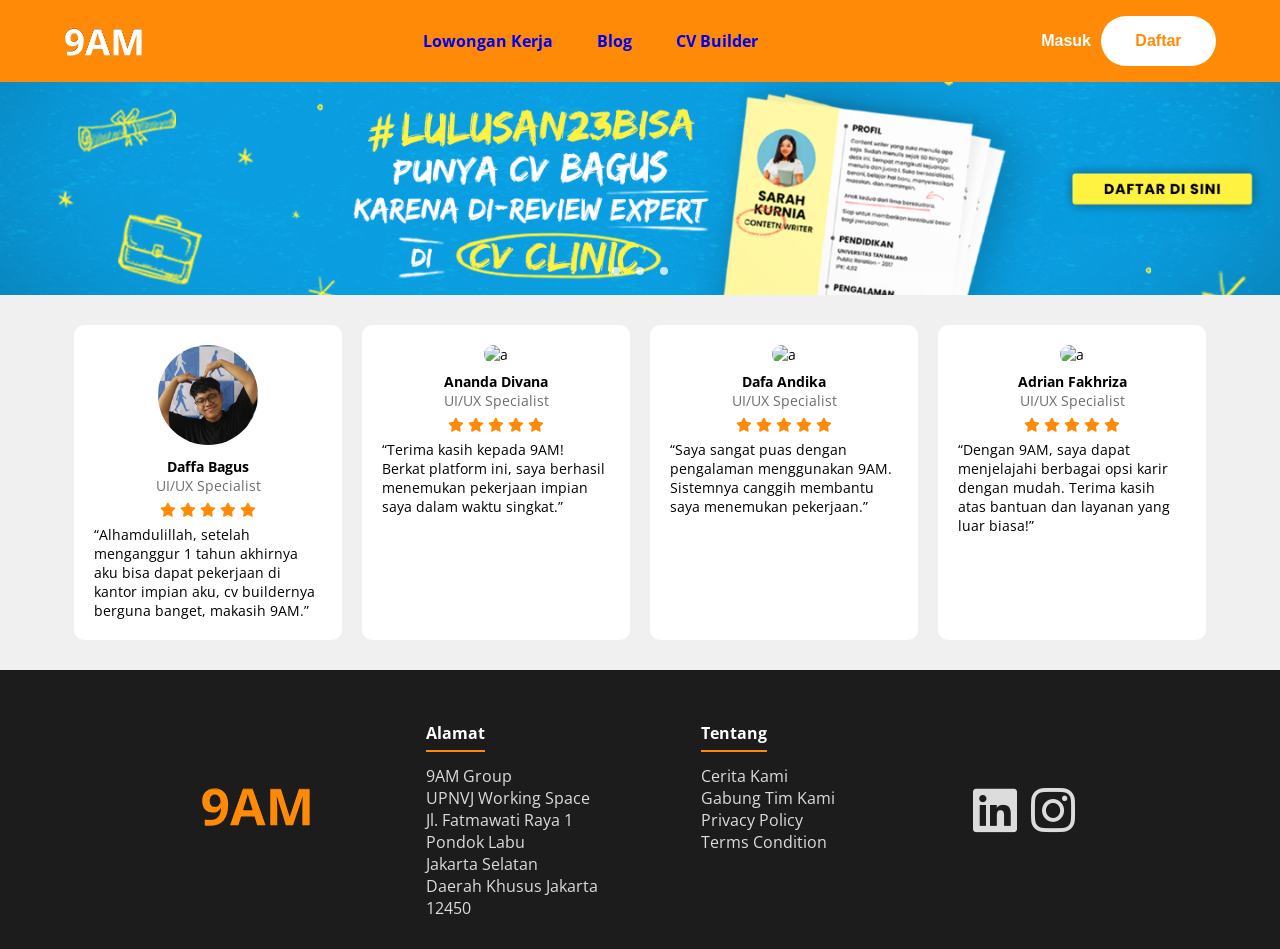
==== index.html @ f65cd6cc "Add files via upload" ====
<!DOCTYPE html>
<html lang="en">
<head>
    <meta charset="UTF-8">
    <meta name="viewport" content="width=device-width, initial-scale=1.0">
    <title>9AM – Web Cari Kerja Indonesia</title>
    <link rel="icon" href="9AM.svg" type="image/x-icon">
    <link rel="stylesheet" href="style.css" />
    <link rel="preconnect" href="https://fonts.googleapis.com">
    <link rel="preconnect" href="https://fonts.gstatic.com" crossorigin>
    <link href="https://fonts.googleapis.com/css2?family=Open+Sans:ital,wght@0,300..800;1,300..800&display=swap" rel="stylesheet">
    <link rel="stylesheet" href="https://cdnjs.cloudflare.com/ajax/libs/font-awesome/6.5.2/css/all.min.css" integrity="sha512-SnH5WK+bZxgPHs44uWIX+LLJAJ9/2PkPKZ5QiAj6Ta86w+fsb2TkcmfRyVX3pBnMFcV7oQPJkl9QevSCWr3W6A==" crossorigin="anonymous" referrerpolicy="no-referrer" />

</head>
<body>
    <!-- NAVBAR -->    
    <nav class="navbar">
        <div class="navdiv">
            <div class="navlogo"><a href="#"><img draggable="false" src="9AM-white.svg" alt="Logo 9AM"></a></div>
            <ul class="navdir">
                <li class="navli"><a href="#">Lowongan Kerja</a></li>
                <li class="navli"><a href="#">Blog</a></li>
                <li class="navli"><a href="#">CV Builder</a></li>
            </ul>
            <ul class="navbutton">
                <button class="button-login"><a href="#">Masuk</a></button>
                <button class="button-daftar"><a href="#">Daftar</a></button>
            </ul>
        </div>
    </nav>

    <!-- CAROUSEL -->
    <section class="containerslider">
        <div class="slider-wrapper">
            <div class="slider">
                <img draggable="false" id="slide-1" src="id-masthead-1-desktop.png" alt="x"/>
                <img draggable="false" id="slide-2" src="id-masthead-2-desktop.png" alt="x"/>
                <img draggable="false" id="slide-3" src="id-masthead-3-desktop.png" alt="x"/>
            </div>
            <div class="slider-nav">
                <a href="#slide-1"></a>
                <a href="#slide-2"></a>
                <a href="#slide-3"></a>
            </div>
        </div>
    </section>
    
    <!-- CONTENT -->

    <!-- TESTIMONI -->
    <main>
        
        <div class="containertesti">
            <div class="testicard">
                <img draggable="false" src="testi1.JPG" alt="a">
                <h4>Daffa Bagus</h4>
                <p class="role">UI/UX Specialist</p>
                <i class="fa-solid fa-star"></i>
                <i class="fa-solid fa-star"></i>
                <i class="fa-solid fa-star"></i>
                <i class="fa-solid fa-star"></i>
                <i class="fa-solid fa-star"></i>
                <p>
                    “Alhamdulillah, setelah menganggur 1 tahun akhirnya aku bisa dapat pekerjaan di kantor impian aku, cv buildernya berguna banget, makasih 9AM.”
                </p>
            </div>
            <div class="testicard">
                <img draggable="false" src="testi2.JPG" alt="a">
                <h4>Ananda Divana</h4>
                <p class="role">UI/UX Specialist</p>
                <i class="fa-solid fa-star"></i>
                <i class="fa-solid fa-star"></i>
                <i class="fa-solid fa-star"></i>
                <i class="fa-solid fa-star"></i>
                <i class="fa-solid fa-star"></i>
                <p>
                    “Terima kasih kepada 9AM! Berkat platform ini, saya berhasil menemukan pekerjaan impian saya dalam waktu singkat.”
                </p>
            </div>
            <div class="testicard">
                <img draggable="false" src="testi3.JPG" alt="a">
                <h4>Dafa Andika</h4>
                <p class="role">UI/UX Specialist</p>
                <i class="fa-solid fa-star"></i>
                <i class="fa-solid fa-star"></i>
                <i class="fa-solid fa-star"></i>
                <i class="fa-solid fa-star"></i>
                <i class="fa-solid fa-star"></i>
                <p>
                    “Saya sangat puas dengan pengalaman menggunakan 9AM. Sistemnya canggih  membantu saya menemukan pekerjaan.”
                </p>
            </div>
            <div class="testicard">
                <img draggable="false" src="testi4.JPG" alt="a">
                <h4>Adrian Fakhriza</h4>
                <p class="role">UI/UX Specialist</p>
                <i class="fa-solid fa-star"></i>
                <i class="fa-solid fa-star"></i>
                <i class="fa-solid fa-star"></i>
                <i class="fa-solid fa-star"></i>
                <i class="fa-solid fa-star"></i>
                <p class="testitext">
                    “Dengan 9AM, saya dapat menjelajahi berbagai opsi karir dengan mudah. Terima kasih atas bantuan dan layanan yang luar biasa!”
                </p>
            </div>
        </div>
    </main>
    <!-- FOOTER -->
    <footer>
        <div class="footercol">
            <div class="footerlogo"><a href="#"><img draggable="false" src="9AM.svg" alt="Logo 9AM"></a></div>
        </div>
        <div class="footercol">
            <div>
                <h4>Alamat</h4>
                <ul>
                    <li><a target="_blank" href="https://maps.app.goo.gl/uFGQ3cNDB9ugFrzW6">9AM Group</a></li>
                    <li><a target="_blank" href="https://maps.app.goo.gl/uFGQ3cNDB9ugFrzW6">UPNVJ Working Space</a></li>
                    <li><a target="_blank" href="https://maps.app.goo.gl/uFGQ3cNDB9ugFrzW6">Jl. Fatmawati Raya 1</a></li>
                    <li><a target="_blank" href="https://maps.app.goo.gl/uFGQ3cNDB9ugFrzW6">Pondok Labu</a></li>
                    <li><a target="_blank" href="https://maps.app.goo.gl/uFGQ3cNDB9ugFrzW6">Jakarta Selatan</a></li>
                    <li><a target="_blank" href="https://maps.app.goo.gl/uFGQ3cNDB9ugFrzW6">Daerah Khusus Jakarta</a></li>
                    <li><a target="_blank" href="https://maps.app.goo.gl/uFGQ3cNDB9ugFrzW6">12450</a></li>
                </ul>
            </div>
        </div>
        <div class="footercol footerflex">
            <div>
                <h4>Tentang</h4>
                <ul>
                    <li><a target="_blank" href="https://maps.app.goo.gl/uFGQ3cNDB9ugFrzW6">Cerita Kami</a></li>
                    <li><a target="_blank" href="#">Gabung Tim Kami</a></li>
                    <li><a target="_blank" href="#">Privacy Policy</a></li>
                    <li><a target="_blank" href="#">Terms Condition</a></li>
                </ul>
            </div>
        </div>
        <div class="footercol footersocmed">
            <div class="logosocmed">
                <a target="_blank" href="https://www.linkedin.com/in/daffamaulana/"><i class="fab fa-linkedin"></i></a>
                <a target="_blank" href="https://www.instagram.com/dffalann"><i class="fab fa-instagram"></i></a>
            </div>
        </div>
    </footer>
</body>
</html>
---- style.css ----
*{
    text-decoration: none;
}
html{
    scroll-behavior: smooth;
    scroll-padding-top: 200px;
}

body{
    font-family: 'Open Sans', sans-serif;
    margin: 0px;
    width: 100%;
    background-color: #F0F0F0;
    text-decoration: none;
    display: flex;
    flex-direction: column;
}
.header{

}
.navbar{
    position: sticky;
    top: 0;
    z-index: 2;
    background: #FF8A08; 
    padding-right: 5%;
    padding-left: 5%;
}
.navdiv{
    display: flex;
    align-items: center;
    justify-content:space-between;
}
.navlogo a{
    display: flex;
}
.navlogo img{
    max-height: 50px;
}
.navdir{
    padding:0px;
    list-style: none;
    margin: 0%;
}
.navli {
    display: inline-block;
    color: white;
    font-size: 16px;
    font-weight: bold;
    padding-inline: 20px;
}
.navli a:visited {
    color: white;
}
.navbutton{
    padding: 0px;
}
.button-daftar {
    background-color: white;
    border-radius: 100px;
    border: none;
    height: 50px;
    width: 115px;
}
.button-login{
    background-color: transparent;
    border: none;
}
.button-daftar a {
    padding:0px;
    font-size: 16px;
    color: #FF8A08;
    font-weight: bold;
}
.button-login a{
    padding: 0px;
    font-size: 16px;
    color: white;
    font-weight: bold;
}
section{
    scroll-margin-top:1em;
}

.slider-wrapper{
    position: relative;
    margin: 0 auto;
}
.slider{
    display: flex;
    aspect-ratio: 6;
    overflow-x: hidden;
    scroll-snap-type: x, mandatory;
    scroll-behavior: smooth;
}
.slider img{
    flex: 1 0 100%;
    scroll-snap-align: start;
    object-fit: cover;
}
.slider-nav{
    display: flex;
    column-gap: 1rem;
    position: absolute;
    bottom: 1.25rem;
    left: 50%;
    transform: translateX(-50%);
    z-index: 1;
}
.slider-nav a{
    width: 0.5rem;
    height: 0.5rem;
    border-radius: 50%;
    background-color: white;
    opacity: 0.75;
    transition: opacity ease 250ms;
}
.slider-nav a:hover{
    opacity: 100%;
}

/* TESTIMONI */
.containertesti{
    display: flex;
    flex-wrap: wrap;
    margin: 0% 5%;
    justify-content:space-around;}

.testicard{
    flex: 1 0 0;
    background-color: white;
    color: black;
    border-radius: 10px;
    font-size: 14px;
    margin: 30px 10px;
    padding: 20px;
    text-align: center;
}

.testicard img{
    margin: 0px 0px 8px;
    max-width: 100px;
    border-radius: 100px;
}
.testicard .role{
    color: #6D6D6D;
    text-align: center;
}
.testicard p{
    text-align: left;
    display: -webkit-box; 
    /* -webkit-line-clamp: 6;  */
    -webkit-box-orient: vertical;
    margin: 0px;
}
.testicard i{
    margin: 8px 0px 8px;
    color: #FF8A08;

}
.testicard h4{
    margin:0px;
    color:black;
}



/* footer */

footer{
    display: flex;
    flex-wrap: wrap;
    background-color: #1C1C1C;
    padding: 30px 10%;
}

.footercol{
    display: flex;
    flex: 1 0 0;
    justify-content: center;
    align-items: center;
    color: white;
    margin: 0px 20px;
}

.footerlogo img{
    max-width: 50%;
}
.footerlogo{
    text-align: center;
}

.footercol a:visited, .footercol a:link{
    color: #dcdcdc;
}
.footerflex{
    display: flex;
    flex-direction: column;
    justify-content: start;
}
.footercol li{
    text-decoration: none;
    list-style: none;
}

.footercol h4{
    position: relative;
    display: inline-block;
}
.footercol h4::after{
    content: "";
    position: absolute;
    left:0px;
    bottom:-8px;
    background-color: #FF8A08;
    height: 2px;
    width: 100%;
}

.footercol ul{
    margin: 0px;
    padding: 0px;
}

.logosocmed a{
    margin: 0px 5px 0px 5px;
    font-size: 50px;
}
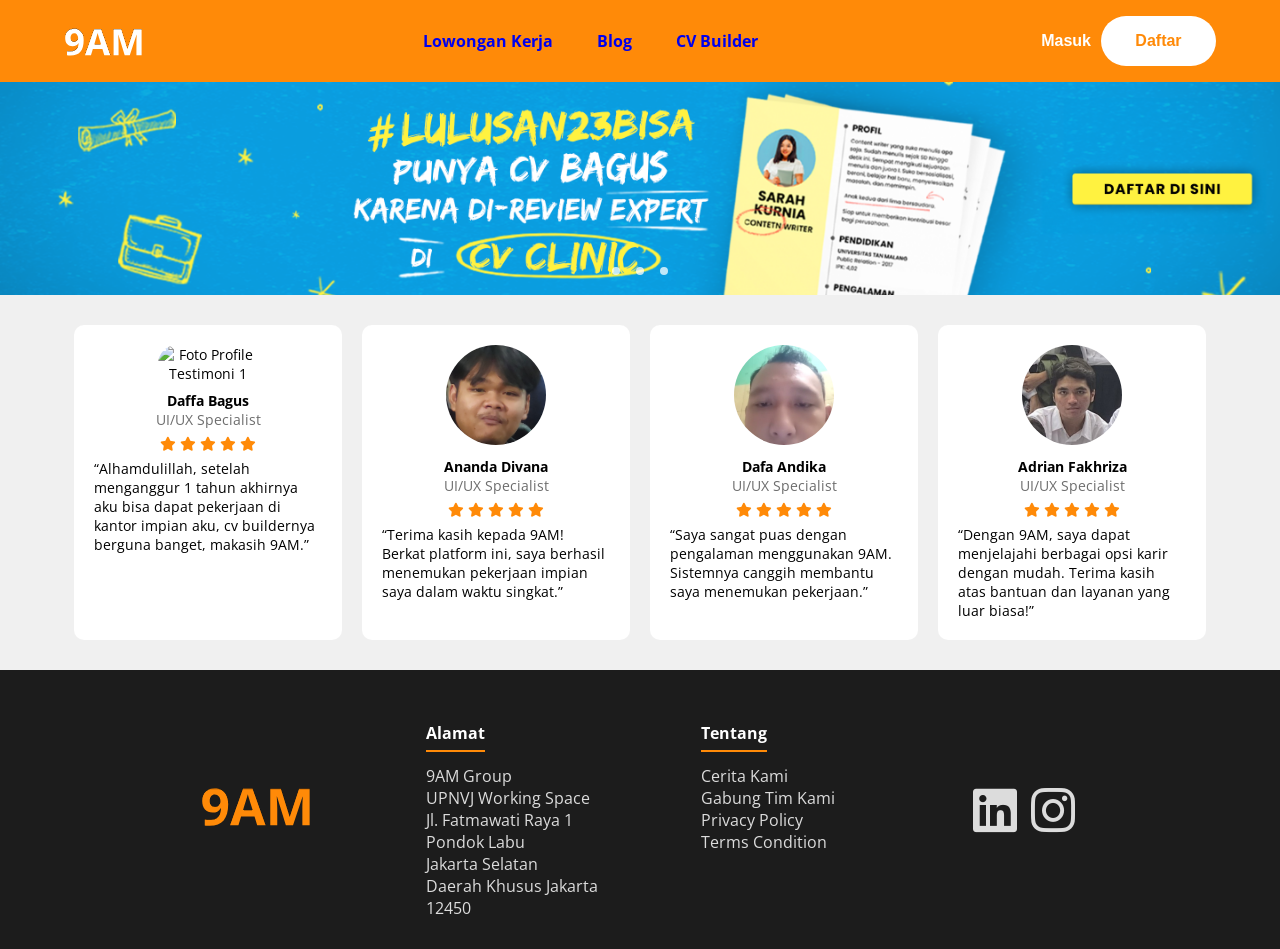
==== commit 0cab0a82: "update1" ====
--- a/index.html
+++ b/index.html
@@ -1,146 +1,146 @@
-<!DOCTYPE html>
-<html lang="en">
-<head>
-    <meta charset="UTF-8">
-    <meta name="viewport" content="width=device-width, initial-scale=1.0">
-    <title>9AM – Web Cari Kerja Indonesia</title>
-    <link rel="icon" href="9AM.svg" type="image/x-icon">
-    <link rel="stylesheet" href="style.css" />
-    <link rel="preconnect" href="https://fonts.googleapis.com">
-    <link rel="preconnect" href="https://fonts.gstatic.com" crossorigin>
-    <link href="https://fonts.googleapis.com/css2?family=Open+Sans:ital,wght@0,300..800;1,300..800&display=swap" rel="stylesheet">
-    <link rel="stylesheet" href="https://cdnjs.cloudflare.com/ajax/libs/font-awesome/6.5.2/css/all.min.css" integrity="sha512-SnH5WK+bZxgPHs44uWIX+LLJAJ9/2PkPKZ5QiAj6Ta86w+fsb2TkcmfRyVX3pBnMFcV7oQPJkl9QevSCWr3W6A==" crossorigin="anonymous" referrerpolicy="no-referrer" />
-
-</head>
-<body>
-    <!-- NAVBAR -->    
-    <nav class="navbar">
-        <div class="navdiv">
-            <div class="navlogo"><a href="#"><img draggable="false" src="9AM-white.svg" alt="Logo 9AM"></a></div>
-            <ul class="navdir">
-                <li class="navli"><a href="#">Lowongan Kerja</a></li>
-                <li class="navli"><a href="#">Blog</a></li>
-                <li class="navli"><a href="#">CV Builder</a></li>
-            </ul>
-            <ul class="navbutton">
-                <button class="button-login"><a href="#">Masuk</a></button>
-                <button class="button-daftar"><a href="#">Daftar</a></button>
-            </ul>
-        </div>
-    </nav>
-
-    <!-- CAROUSEL -->
-    <section class="containerslider">
-        <div class="slider-wrapper">
-            <div class="slider">
-                <img draggable="false" id="slide-1" src="id-masthead-1-desktop.png" alt="x"/>
-                <img draggable="false" id="slide-2" src="id-masthead-2-desktop.png" alt="x"/>
-                <img draggable="false" id="slide-3" src="id-masthead-3-desktop.png" alt="x"/>
-            </div>
-            <div class="slider-nav">
-                <a href="#slide-1"></a>
-                <a href="#slide-2"></a>
-                <a href="#slide-3"></a>
-            </div>
-        </div>
-    </section>
-    
-    <!-- CONTENT -->
-
-    <!-- TESTIMONI -->
-    <main>
-        
-        <div class="containertesti">
-            <div class="testicard">
-                <img draggable="false" src="testi1.JPG" alt="a">
-                <h4>Daffa Bagus</h4>
-                <p class="role">UI/UX Specialist</p>
-                <i class="fa-solid fa-star"></i>
-                <i class="fa-solid fa-star"></i>
-                <i class="fa-solid fa-star"></i>
-                <i class="fa-solid fa-star"></i>
-                <i class="fa-solid fa-star"></i>
-                <p>
-                    “Alhamdulillah, setelah menganggur 1 tahun akhirnya aku bisa dapat pekerjaan di kantor impian aku, cv buildernya berguna banget, makasih 9AM.”
-                </p>
-            </div>
-            <div class="testicard">
-                <img draggable="false" src="testi2.JPG" alt="a">
-                <h4>Ananda Divana</h4>
-                <p class="role">UI/UX Specialist</p>
-                <i class="fa-solid fa-star"></i>
-                <i class="fa-solid fa-star"></i>
-                <i class="fa-solid fa-star"></i>
-                <i class="fa-solid fa-star"></i>
-                <i class="fa-solid fa-star"></i>
-                <p>
-                    “Terima kasih kepada 9AM! Berkat platform ini, saya berhasil menemukan pekerjaan impian saya dalam waktu singkat.”
-                </p>
-            </div>
-            <div class="testicard">
-                <img draggable="false" src="testi3.JPG" alt="a">
-                <h4>Dafa Andika</h4>
-                <p class="role">UI/UX Specialist</p>
-                <i class="fa-solid fa-star"></i>
-                <i class="fa-solid fa-star"></i>
-                <i class="fa-solid fa-star"></i>
-                <i class="fa-solid fa-star"></i>
-                <i class="fa-solid fa-star"></i>
-                <p>
-                    “Saya sangat puas dengan pengalaman menggunakan 9AM. Sistemnya canggih  membantu saya menemukan pekerjaan.”
-                </p>
-            </div>
-            <div class="testicard">
-                <img draggable="false" src="testi4.JPG" alt="a">
-                <h4>Adrian Fakhriza</h4>
-                <p class="role">UI/UX Specialist</p>
-                <i class="fa-solid fa-star"></i>
-                <i class="fa-solid fa-star"></i>
-                <i class="fa-solid fa-star"></i>
-                <i class="fa-solid fa-star"></i>
-                <i class="fa-solid fa-star"></i>
-                <p class="testitext">
-                    “Dengan 9AM, saya dapat menjelajahi berbagai opsi karir dengan mudah. Terima kasih atas bantuan dan layanan yang luar biasa!”
-                </p>
-            </div>
-        </div>
-    </main>
-    <!-- FOOTER -->
-    <footer>
-        <div class="footercol">
-            <div class="footerlogo"><a href="#"><img draggable="false" src="9AM.svg" alt="Logo 9AM"></a></div>
-        </div>
-        <div class="footercol">
-            <div>
-                <h4>Alamat</h4>
-                <ul>
-                    <li><a target="_blank" href="https://maps.app.goo.gl/uFGQ3cNDB9ugFrzW6">9AM Group</a></li>
-                    <li><a target="_blank" href="https://maps.app.goo.gl/uFGQ3cNDB9ugFrzW6">UPNVJ Working Space</a></li>
-                    <li><a target="_blank" href="https://maps.app.goo.gl/uFGQ3cNDB9ugFrzW6">Jl. Fatmawati Raya 1</a></li>
-                    <li><a target="_blank" href="https://maps.app.goo.gl/uFGQ3cNDB9ugFrzW6">Pondok Labu</a></li>
-                    <li><a target="_blank" href="https://maps.app.goo.gl/uFGQ3cNDB9ugFrzW6">Jakarta Selatan</a></li>
-                    <li><a target="_blank" href="https://maps.app.goo.gl/uFGQ3cNDB9ugFrzW6">Daerah Khusus Jakarta</a></li>
-                    <li><a target="_blank" href="https://maps.app.goo.gl/uFGQ3cNDB9ugFrzW6">12450</a></li>
-                </ul>
-            </div>
-        </div>
-        <div class="footercol footerflex">
-            <div>
-                <h4>Tentang</h4>
-                <ul>
-                    <li><a target="_blank" href="https://maps.app.goo.gl/uFGQ3cNDB9ugFrzW6">Cerita Kami</a></li>
-                    <li><a target="_blank" href="#">Gabung Tim Kami</a></li>
-                    <li><a target="_blank" href="#">Privacy Policy</a></li>
-                    <li><a target="_blank" href="#">Terms Condition</a></li>
-                </ul>
-            </div>
-        </div>
-        <div class="footercol footersocmed">
-            <div class="logosocmed">
-                <a target="_blank" href="https://www.linkedin.com/in/daffamaulana/"><i class="fab fa-linkedin"></i></a>
-                <a target="_blank" href="https://www.instagram.com/dffalann"><i class="fab fa-instagram"></i></a>
-            </div>
-        </div>
-    </footer>
-</body>
+<!DOCTYPE html>
+<html lang="en">
+<head>
+    <meta charset="UTF-8">
+    <meta name="viewport" content="width=device-width, initial-scale=1.0">
+    <title>9AM – Web Cari Kerja Indonesia</title>
+    <link rel="icon" href="9AM.svg" type="image/x-icon">
+    <link rel="stylesheet" href="style.css" />
+    <link rel="preconnect" href="https://fonts.googleapis.com">
+    <link rel="preconnect" href="https://fonts.gstatic.com" crossorigin>
+    <link href="https://fonts.googleapis.com/css2?family=Open+Sans:ital,wght@0,300..800;1,300..800&display=swap" rel="stylesheet">
+    <link rel="stylesheet" href="https://cdnjs.cloudflare.com/ajax/libs/font-awesome/6.5.2/css/all.min.css" integrity="sha512-SnH5WK+bZxgPHs44uWIX+LLJAJ9/2PkPKZ5QiAj6Ta86w+fsb2TkcmfRyVX3pBnMFcV7oQPJkl9QevSCWr3W6A==" crossorigin="anonymous" referrerpolicy="no-referrer" />
+
+</head>
+<body>
+    <!-- NAVBAR -->    
+    <nav class="navbar">
+        <div class="navdiv">
+            <div class="navlogo"><a href="#"><img draggable="false" src="9AM-white.svg" alt="Logo 9AM"></a></div>
+            <ul class="navdir">
+                <li class="navli"><a href="#">Lowongan Kerja</a></li>
+                <li class="navli"><a href="#">Blog</a></li>
+                <li class="navli"><a href="#">CV Builder</a></li>
+            </ul>
+            <ul class="navbutton">
+                <button class="button-login"><a href="#">Masuk</a></button>
+                <button class="button-daftar"><a href="#">Daftar</a></button>
+            </ul>
+        </div>
+    </nav>
+
+    <!-- CAROUSEL -->
+    <section class="containerslider">
+        <div class="slider-wrapper">
+            <div class="slider">
+                <img draggable="false" id="slide-1" src="id-masthead-1-desktop.png" alt="x"/>
+                <img draggable="false" id="slide-2" src="id-masthead-2-desktop.png" alt="x"/>
+                <img draggable="false" id="slide-3" src="id-masthead-3-desktop.png" alt="x"/>
+            </div>
+            <div class="slider-nav">
+                <a href="#slide-1"></a>
+                <a href="#slide-2"></a>
+                <a href="#slide-3"></a>
+            </div>
+        </div>
+    </section>
+    
+    <!-- CONTENT -->
+
+    <!-- TESTIMONI -->
+    <main>
+
+        <div class="containertesti">
+            <div class="testicard">
+                <img draggable="false" src="testi1.jpg" alt="Foto Profile Testimoni 1">
+                <h4>Daffa Bagus</h4>
+                <p class="role">UI/UX Specialist</p>
+                <i class="fa-solid fa-star"></i>
+                <i class="fa-solid fa-star"></i>
+                <i class="fa-solid fa-star"></i>
+                <i class="fa-solid fa-star"></i>
+                <i class="fa-solid fa-star"></i>
+                <p>
+                    “Alhamdulillah, setelah menganggur 1 tahun akhirnya aku bisa dapat pekerjaan di kantor impian aku, cv buildernya berguna banget, makasih 9AM.”
+                </p>
+            </div>
+            <div class="testicard">
+                <img draggable="false" src="testi2.jpg" alt="Foto Profile Testimoni 2">
+                <h4>Ananda Divana</h4>
+                <p class="role">UI/UX Specialist</p>
+                <i class="fa-solid fa-star"></i>
+                <i class="fa-solid fa-star"></i>
+                <i class="fa-solid fa-star"></i>
+                <i class="fa-solid fa-star"></i>
+                <i class="fa-solid fa-star"></i>
+                <p>
+                    “Terima kasih kepada 9AM! Berkat platform ini, saya berhasil menemukan pekerjaan impian saya dalam waktu singkat.”
+                </p>
+            </div>
+            <div class="testicard">
+                <img draggable="false" src="testi3.jpg" alt="Foto Profile Testimoni 3">
+                <h4>Dafa Andika</h4>
+                <p class="role">UI/UX Specialist</p>
+                <i class="fa-solid fa-star"></i>
+                <i class="fa-solid fa-star"></i>
+                <i class="fa-solid fa-star"></i>
+                <i class="fa-solid fa-star"></i>
+                <i class="fa-solid fa-star"></i>
+                <p>
+                    “Saya sangat puas dengan pengalaman menggunakan 9AM. Sistemnya canggih  membantu saya menemukan pekerjaan.”
+                </p>
+            </div>
+            <div class="testicard">
+                <img draggable="false" src="testi4.jpg" alt="Foto Profile Testimoni 4">
+                <h4>Adrian Fakhriza</h4>
+                <p class="role">UI/UX Specialist</p>
+                <i class="fa-solid fa-star"></i>
+                <i class="fa-solid fa-star"></i>
+                <i class="fa-solid fa-star"></i>
+                <i class="fa-solid fa-star"></i>
+                <i class="fa-solid fa-star"></i>
+                <p class="testitext">
+                    “Dengan 9AM, saya dapat menjelajahi berbagai opsi karir dengan mudah. Terima kasih atas bantuan dan layanan yang luar biasa!”
+                </p>
+            </div>
+        </div>
+    </main>
+    <!-- FOOTER -->
+    <footer>
+        <div class="footercol">
+            <div class="footerlogo"><a href="#"><img draggable="false" src="9AM.svg" alt="Logo 9AM"></a></div>
+        </div>
+        <div class="footercol">
+            <div>
+                <h4>Alamat</h4>
+                <ul>
+                    <li><a target="_blank" href="https://maps.app.goo.gl/uFGQ3cNDB9ugFrzW6">9AM Group</a></li>
+                    <li><a target="_blank" href="https://maps.app.goo.gl/uFGQ3cNDB9ugFrzW6">UPNVJ Working Space</a></li>
+                    <li><a target="_blank" href="https://maps.app.goo.gl/uFGQ3cNDB9ugFrzW6">Jl. Fatmawati Raya 1</a></li>
+                    <li><a target="_blank" href="https://maps.app.goo.gl/uFGQ3cNDB9ugFrzW6">Pondok Labu</a></li>
+                    <li><a target="_blank" href="https://maps.app.goo.gl/uFGQ3cNDB9ugFrzW6">Jakarta Selatan</a></li>
+                    <li><a target="_blank" href="https://maps.app.goo.gl/uFGQ3cNDB9ugFrzW6">Daerah Khusus Jakarta</a></li>
+                    <li><a target="_blank" href="https://maps.app.goo.gl/uFGQ3cNDB9ugFrzW6">12450</a></li>
+                </ul>
+            </div>
+        </div>
+        <div class="footercol footerflex">
+            <div>
+                <h4>Tentang</h4>
+                <ul>
+                    <li><a target="_blank" href="https://maps.app.goo.gl/uFGQ3cNDB9ugFrzW6">Cerita Kami</a></li>
+                    <li><a target="_blank" href="#">Gabung Tim Kami</a></li>
+                    <li><a target="_blank" href="#">Privacy Policy</a></li>
+                    <li><a target="_blank" href="#">Terms Condition</a></li>
+                </ul>
+            </div>
+        </div>
+        <div class="footercol footersocmed">
+            <div class="logosocmed">
+                <a target="_blank" href="https://www.linkedin.com/in/daffamaulana/"><i class="fab fa-linkedin"></i></a>
+                <a target="_blank" href="https://www.instagram.com/dffalann"><i class="fab fa-instagram"></i></a>
+            </div>
+        </div>
+    </footer>
+</body>
 </html>
--- a/style.css
+++ b/style.css
@@ -1,228 +1,228 @@
-*{
-    text-decoration: none;
-}
-html{
-    scroll-behavior: smooth;
-    scroll-padding-top: 200px;
-}
-
-body{
-    font-family: 'Open Sans', sans-serif;
-    margin: 0px;
-    width: 100%;
-    background-color: #F0F0F0;
-    text-decoration: none;
-    display: flex;
-    flex-direction: column;
-}
-.header{
-
-}
-.navbar{
-    position: sticky;
-    top: 0;
-    z-index: 2;
-    background: #FF8A08; 
-    padding-right: 5%;
-    padding-left: 5%;
-}
-.navdiv{
-    display: flex;
-    align-items: center;
-    justify-content:space-between;
-}
-.navlogo a{
-    display: flex;
-}
-.navlogo img{
-    max-height: 50px;
-}
-.navdir{
-    padding:0px;
-    list-style: none;
-    margin: 0%;
-}
-.navli {
-    display: inline-block;
-    color: white;
-    font-size: 16px;
-    font-weight: bold;
-    padding-inline: 20px;
-}
-.navli a:visited {
-    color: white;
-}
-.navbutton{
-    padding: 0px;
-}
-.button-daftar {
-    background-color: white;
-    border-radius: 100px;
-    border: none;
-    height: 50px;
-    width: 115px;
-}
-.button-login{
-    background-color: transparent;
-    border: none;
-}
-.button-daftar a {
-    padding:0px;
-    font-size: 16px;
-    color: #FF8A08;
-    font-weight: bold;
-}
-.button-login a{
-    padding: 0px;
-    font-size: 16px;
-    color: white;
-    font-weight: bold;
-}
-section{
-    scroll-margin-top:1em;
-}
-
-.slider-wrapper{
-    position: relative;
-    margin: 0 auto;
-}
-.slider{
-    display: flex;
-    aspect-ratio: 6;
-    overflow-x: hidden;
-    scroll-snap-type: x, mandatory;
-    scroll-behavior: smooth;
-}
-.slider img{
-    flex: 1 0 100%;
-    scroll-snap-align: start;
-    object-fit: cover;
-}
-.slider-nav{
-    display: flex;
-    column-gap: 1rem;
-    position: absolute;
-    bottom: 1.25rem;
-    left: 50%;
-    transform: translateX(-50%);
-    z-index: 1;
-}
-.slider-nav a{
-    width: 0.5rem;
-    height: 0.5rem;
-    border-radius: 50%;
-    background-color: white;
-    opacity: 0.75;
-    transition: opacity ease 250ms;
-}
-.slider-nav a:hover{
-    opacity: 100%;
-}
-
-/* TESTIMONI */
-.containertesti{
-    display: flex;
-    flex-wrap: wrap;
-    margin: 0% 5%;
-    justify-content:space-around;}
-
-.testicard{
-    flex: 1 0 0;
-    background-color: white;
-    color: black;
-    border-radius: 10px;
-    font-size: 14px;
-    margin: 30px 10px;
-    padding: 20px;
-    text-align: center;
-}
-
-.testicard img{
-    margin: 0px 0px 8px;
-    max-width: 100px;
-    border-radius: 100px;
-}
-.testicard .role{
-    color: #6D6D6D;
-    text-align: center;
-}
-.testicard p{
-    text-align: left;
-    display: -webkit-box; 
-    /* -webkit-line-clamp: 6;  */
-    -webkit-box-orient: vertical;
-    margin: 0px;
-}
-.testicard i{
-    margin: 8px 0px 8px;
-    color: #FF8A08;
-
-}
-.testicard h4{
-    margin:0px;
-    color:black;
-}
-
-
-
-/* footer */
-
-footer{
-    display: flex;
-    flex-wrap: wrap;
-    background-color: #1C1C1C;
-    padding: 30px 10%;
-}
-
-.footercol{
-    display: flex;
-    flex: 1 0 0;
-    justify-content: center;
-    align-items: center;
-    color: white;
-    margin: 0px 20px;
-}
-
-.footerlogo img{
-    max-width: 50%;
-}
-.footerlogo{
-    text-align: center;
-}
-
-.footercol a:visited, .footercol a:link{
-    color: #dcdcdc;
-}
-.footerflex{
-    display: flex;
-    flex-direction: column;
-    justify-content: start;
-}
-.footercol li{
-    text-decoration: none;
-    list-style: none;
-}
-
-.footercol h4{
-    position: relative;
-    display: inline-block;
-}
-.footercol h4::after{
-    content: "";
-    position: absolute;
-    left:0px;
-    bottom:-8px;
-    background-color: #FF8A08;
-    height: 2px;
-    width: 100%;
-}
-
-.footercol ul{
-    margin: 0px;
-    padding: 0px;
-}
-
-.logosocmed a{
-    margin: 0px 5px 0px 5px;
-    font-size: 50px;
+*{
+    text-decoration: none;
+}
+html{
+    scroll-behavior: smooth;
+    scroll-padding-top: 200px;
+}
+
+body{
+    font-family: 'Open Sans', sans-serif;
+    margin: 0px;
+    width: 100%;
+    background-color: #F0F0F0;
+    text-decoration: none;
+    display: flex;
+    flex-direction: column;
+}
+.header{
+
+}
+.navbar{
+    position: sticky;
+    top: 0;
+    z-index: 2;
+    background: #FF8A08; 
+    padding-right: 5%;
+    padding-left: 5%;
+}
+.navdiv{
+    display: flex;
+    align-items: center;
+    justify-content:space-between;
+}
+.navlogo a{
+    display: flex;
+}
+.navlogo img{
+    max-height: 50px;
+}
+.navdir{
+    padding:0px;
+    list-style: none;
+    margin: 0%;
+}
+.navli {
+    display: inline-block;
+    color: white;
+    font-size: 16px;
+    font-weight: bold;
+    padding-inline: 20px;
+}
+.navli a:visited {
+    color: white;
+}
+.navbutton{
+    padding: 0px;
+}
+.button-daftar {
+    background-color: white;
+    border-radius: 100px;
+    border: none;
+    height: 50px;
+    width: 115px;
+}
+.button-login{
+    background-color: transparent;
+    border: none;
+}
+.button-daftar a {
+    padding:0px;
+    font-size: 16px;
+    color: #FF8A08;
+    font-weight: bold;
+}
+.button-login a{
+    padding: 0px;
+    font-size: 16px;
+    color: white;
+    font-weight: bold;
+}
+section{
+    scroll-margin-top:1em;
+}
+
+.slider-wrapper{
+    position: relative;
+    margin: 0 auto;
+}
+.slider{
+    display: flex;
+    aspect-ratio: 6;
+    overflow-x: hidden;
+    scroll-snap-type: x, mandatory;
+    scroll-behavior: smooth;
+}
+.slider img{
+    flex: 1 0 100%;
+    scroll-snap-align: start;
+    object-fit: cover;
+}
+.slider-nav{
+    display: flex;
+    column-gap: 1rem;
+    position: absolute;
+    bottom: 1.25rem;
+    left: 50%;
+    transform: translateX(-50%);
+    z-index: 1;
+}
+.slider-nav a{
+    width: 0.5rem;
+    height: 0.5rem;
+    border-radius: 50%;
+    background-color: white;
+    opacity: 0.75;
+    transition: opacity ease 250ms;
+}
+.slider-nav a:hover{
+    opacity: 100%;
+}
+
+/* TESTIMONI */
+.containertesti{
+    display: flex;
+    flex-wrap: wrap;
+    margin: 0% 5%;
+    justify-content:space-around;}
+
+.testicard{
+    flex: 1 0 0;
+    background-color: white;
+    color: black;
+    border-radius: 10px;
+    font-size: 14px;
+    margin: 30px 10px;
+    padding: 20px;
+    text-align: center;
+}
+
+.testicard img{
+    margin: 0px 0px 8px;
+    max-width: 100px;
+    border-radius: 100px;
+}
+.testicard .role{
+    color: #6D6D6D;
+    text-align: center;
+}
+.testicard p{
+    text-align: left;
+    display: -webkit-box; 
+    /* -webkit-line-clamp: 6;  */
+    -webkit-box-orient: vertical;
+    margin: 0px;
+}
+.testicard i{
+    margin: 8px 0px 8px;
+    color: #FF8A08;
+
+}
+.testicard h4{
+    margin:0px;
+    color:black;
+}
+
+
+
+/* footer */
+
+footer{
+    display: flex;
+    flex-wrap: wrap;
+    background-color: #1C1C1C;
+    padding: 30px 10%;
+}
+
+.footercol{
+    display: flex;
+    flex: 1 0 0;
+    justify-content: center;
+    align-items: center;
+    color: white;
+    margin: 0px 20px;
+}
+
+.footerlogo img{
+    max-width: 50%;
+}
+.footerlogo{
+    text-align: center;
+}
+
+.footercol a:visited, .footercol a:link{
+    color: #dcdcdc;
+}
+.footerflex{
+    display: flex;
+    flex-direction: column;
+    justify-content: start;
+}
+.footercol li{
+    text-decoration: none;
+    list-style: none;
+}
+
+.footercol h4{
+    position: relative;
+    display: inline-block;
+}
+.footercol h4::after{
+    content: "";
+    position: absolute;
+    left:0px;
+    bottom:-8px;
+    background-color: #FF8A08;
+    height: 2px;
+    width: 100%;
+}
+
+.footercol ul{
+    margin: 0px;
+    padding: 0px;
+}
+
+.logosocmed a{
+    margin: 0px 5px 0px 5px;
+    font-size: 50px;
 }
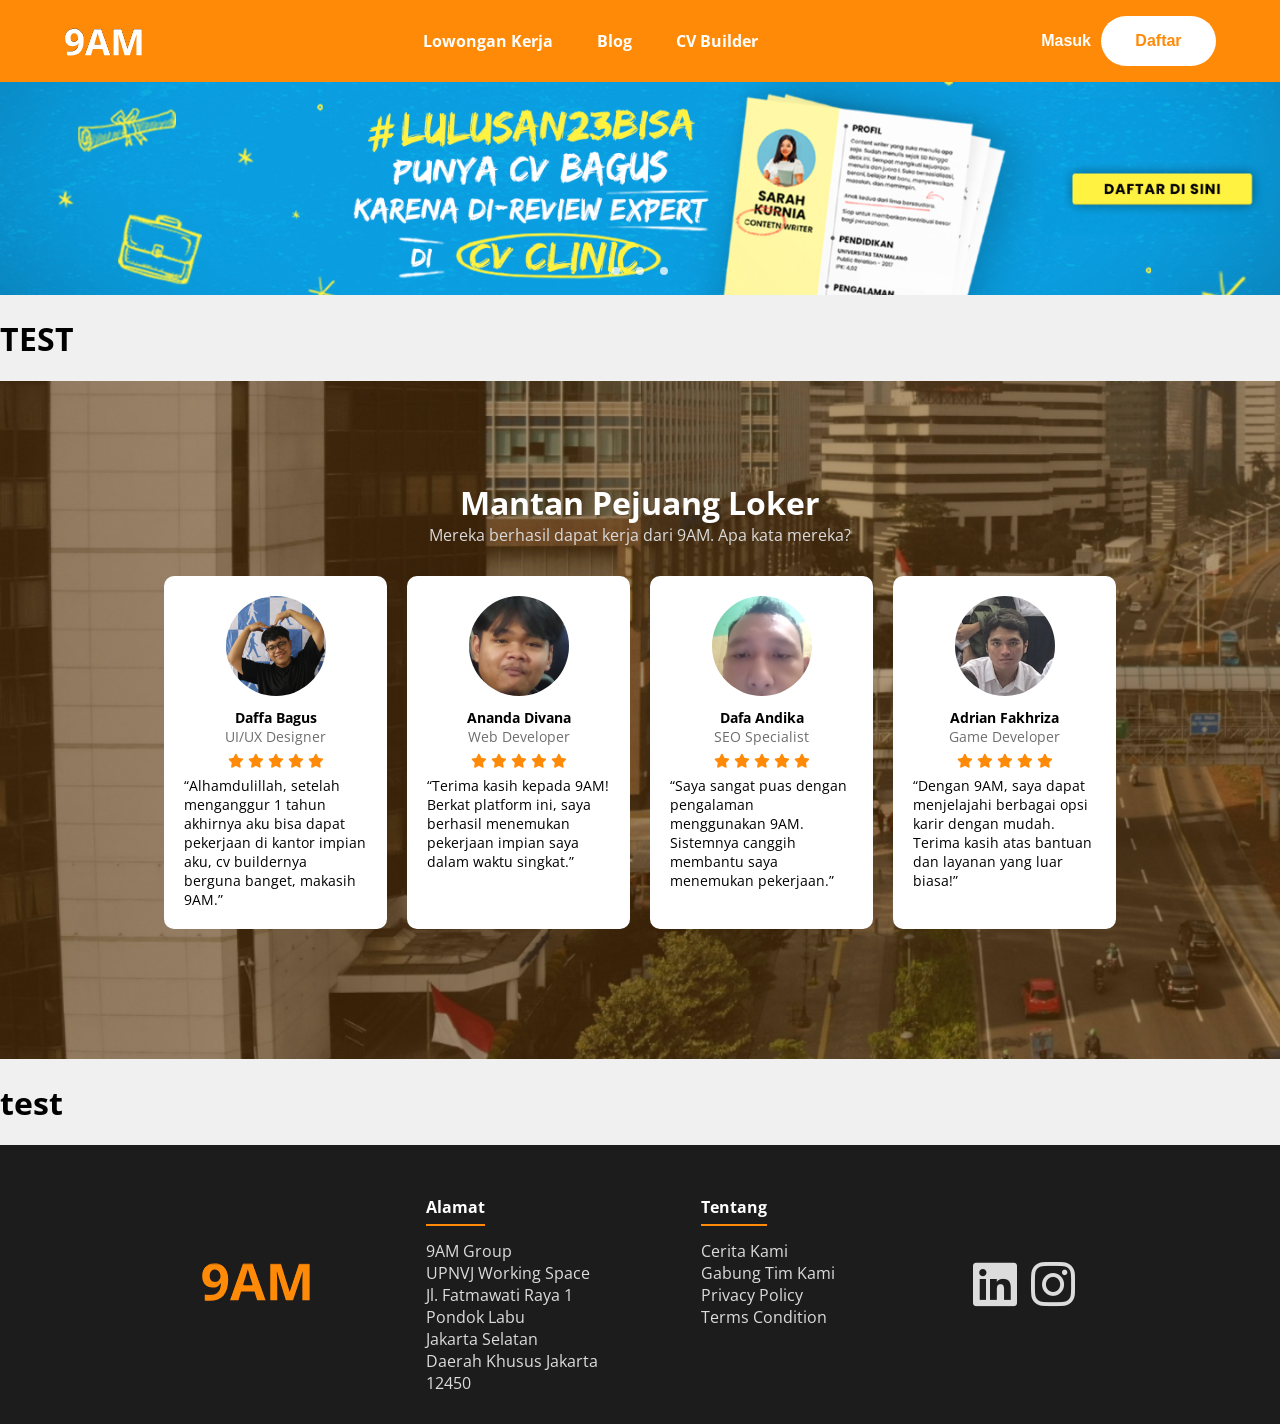
==== commit 2d2ae3e8: "update 2" ====
--- a/index.html
+++ b/index.html
@@ -3,7 +3,7 @@
 <head>
     <meta charset="UTF-8">
     <meta name="viewport" content="width=device-width, initial-scale=1.0">
-    <title>9AM – Web Cari Kerja Indonesia</title>
+    <title>9AM - Web Cari Kerja Indonesia</title>
     <link rel="icon" href="9AM.svg" type="image/x-icon">
     <link rel="stylesheet" href="style.css" />
     <link rel="preconnect" href="https://fonts.googleapis.com">
@@ -18,7 +18,7 @@
         <div class="navdiv">
             <div class="navlogo"><a href="#"><img draggable="false" src="9AM-white.svg" alt="Logo 9AM"></a></div>
             <ul class="navdir">
-                <li class="navli"><a href="#">Lowongan Kerja</a></li>
+                <li class="navli"><a href="loker.html">Lowongan Kerja</a></li>
                 <li class="navli"><a href="#">Blog</a></li>
                 <li class="navli"><a href="#">CV Builder</a></li>
             </ul>
@@ -46,65 +46,71 @@
     </section>
     
     <!-- CONTENT -->
-
+<h1>TEST</h1>
     <!-- TESTIMONI -->
     <main>
-
-        <div class="containertesti">
-            <div class="testicard">
-                <img draggable="false" src="testi1.jpg" alt="Foto Profile Testimoni 1">
-                <h4>Daffa Bagus</h4>
-                <p class="role">UI/UX Specialist</p>
-                <i class="fa-solid fa-star"></i>
-                <i class="fa-solid fa-star"></i>
-                <i class="fa-solid fa-star"></i>
-                <i class="fa-solid fa-star"></i>
-                <i class="fa-solid fa-star"></i>
-                <p>
-                    “Alhamdulillah, setelah menganggur 1 tahun akhirnya aku bisa dapat pekerjaan di kantor impian aku, cv buildernya berguna banget, makasih 9AM.”
-                </p>
+        <div class="containergambartesti">
+            <div class="containertexttesti">
+                <h1>Mantan Pejuang Loker</h1>
+                <p>Mereka berhasil dapat kerja dari 9AM. Apa kata mereka?</p>
             </div>
-            <div class="testicard">
-                <img draggable="false" src="testi2.jpg" alt="Foto Profile Testimoni 2">
-                <h4>Ananda Divana</h4>
-                <p class="role">UI/UX Specialist</p>
-                <i class="fa-solid fa-star"></i>
-                <i class="fa-solid fa-star"></i>
-                <i class="fa-solid fa-star"></i>
-                <i class="fa-solid fa-star"></i>
-                <i class="fa-solid fa-star"></i>
-                <p>
-                    “Terima kasih kepada 9AM! Berkat platform ini, saya berhasil menemukan pekerjaan impian saya dalam waktu singkat.”
-                </p>
-            </div>
-            <div class="testicard">
-                <img draggable="false" src="testi3.jpg" alt="Foto Profile Testimoni 3">
-                <h4>Dafa Andika</h4>
-                <p class="role">UI/UX Specialist</p>
-                <i class="fa-solid fa-star"></i>
-                <i class="fa-solid fa-star"></i>
-                <i class="fa-solid fa-star"></i>
-                <i class="fa-solid fa-star"></i>
-                <i class="fa-solid fa-star"></i>
-                <p>
-                    “Saya sangat puas dengan pengalaman menggunakan 9AM. Sistemnya canggih  membantu saya menemukan pekerjaan.”
-                </p>
-            </div>
-            <div class="testicard">
-                <img draggable="false" src="testi4.jpg" alt="Foto Profile Testimoni 4">
-                <h4>Adrian Fakhriza</h4>
-                <p class="role">UI/UX Specialist</p>
-                <i class="fa-solid fa-star"></i>
-                <i class="fa-solid fa-star"></i>
-                <i class="fa-solid fa-star"></i>
-                <i class="fa-solid fa-star"></i>
-                <i class="fa-solid fa-star"></i>
-                <p class="testitext">
-                    “Dengan 9AM, saya dapat menjelajahi berbagai opsi karir dengan mudah. Terima kasih atas bantuan dan layanan yang luar biasa!”
-                </p>
+            <div class="containertesti">
+                <div class="testicard">
+                    <img draggable="false" src="testi1.jpg" alt="Foto Profile Testimoni 1">
+                    <h4>Daffa Bagus</h4>
+                    <p class="role">UI/UX Designer</p>
+                    <i class="fa-solid fa-star"></i>
+                    <i class="fa-solid fa-star"></i>
+                    <i class="fa-solid fa-star"></i>
+                    <i class="fa-solid fa-star"></i>
+                    <i class="fa-solid fa-star"></i>
+                    <p>
+                        “Alhamdulillah, setelah menganggur 1 tahun akhirnya aku bisa dapat pekerjaan di kantor impian aku, cv buildernya berguna banget, makasih 9AM.”
+                    </p>
+                </div>
+                <div class="testicard">
+                    <img draggable="false" src="testi2.jpg" alt="Foto Profile Testimoni 2">
+                    <h4>Ananda Divana</h4>
+                    <p class="role">Web Developer</p>
+                    <i class="fa-solid fa-star"></i>
+                    <i class="fa-solid fa-star"></i>
+                    <i class="fa-solid fa-star"></i>
+                    <i class="fa-solid fa-star"></i>
+                    <i class="fa-solid fa-star"></i>
+                    <p>
+                        “Terima kasih kepada 9AM! Berkat platform ini, saya berhasil menemukan pekerjaan impian saya dalam waktu singkat.”
+                    </p>
+                </div>
+                <div class="testicard">
+                    <img draggable="false" src="testi3.jpg" alt="Foto Profile Testimoni 3">
+                    <h4>Dafa Andika</h4>
+                    <p class="role">SEO Specialist</p>
+                    <i class="fa-solid fa-star"></i>
+                    <i class="fa-solid fa-star"></i>
+                    <i class="fa-solid fa-star"></i>
+                    <i class="fa-solid fa-star"></i>
+                    <i class="fa-solid fa-star"></i>
+                    <p>
+                        “Saya sangat puas dengan pengalaman menggunakan 9AM. Sistemnya canggih  membantu saya menemukan pekerjaan.”
+                    </p>
+                </div>
+                <div class="testicard">
+                    <img draggable="false" src="testi4.jpg" alt="Foto Profile Testimoni 4">
+                    <h4>Adrian Fakhriza</h4>
+                    <p class="role">Game Developer</p>
+                    <i class="fa-solid fa-star"></i>
+                    <i class="fa-solid fa-star"></i>
+                    <i class="fa-solid fa-star"></i>
+                    <i class="fa-solid fa-star"></i>
+                    <i class="fa-solid fa-star"></i>
+                    <p class="testitext">
+                        “Dengan 9AM, saya dapat menjelajahi berbagai opsi karir dengan mudah. Terima kasih atas bantuan dan layanan yang luar biasa!”
+                    </p>
+                </div>
             </div>
         </div>
     </main>
+    <h1>test</h1>
     <!-- FOOTER -->
     <footer>
         <div class="footercol">
--- a/style.css
+++ b/style.css
@@ -49,7 +49,7 @@
     font-weight: bold;
     padding-inline: 20px;
 }
-.navli a:visited {
+.navli a:visited, .navli a:link {
     color: white;
 }
 .navbutton{
@@ -120,6 +120,26 @@
 }
 
 /* TESTIMONI */
+
+.containergambartesti{
+    background-image: url("testibg.jpg");
+    background-size: cover;
+    padding: 100px;
+}
+
+.containertexttesti{
+    text-align: center;
+}
+
+.containertexttesti h1{
+    color: white;
+    margin: 0px;
+}
+.containergambartesti p{
+    color: #dadada;
+    margin: 0px;
+}
+
 .containertesti{
     display: flex;
     flex-wrap: wrap;
@@ -152,6 +172,7 @@
     /* -webkit-line-clamp: 6;  */
     -webkit-box-orient: vertical;
     margin: 0px;
+    color: black;
 }
 .testicard i{
     margin: 8px 0px 8px;
@@ -160,7 +181,7 @@
 }
 .testicard h4{
     margin:0px;
-    color:black;
+    color:black
 }
 
 
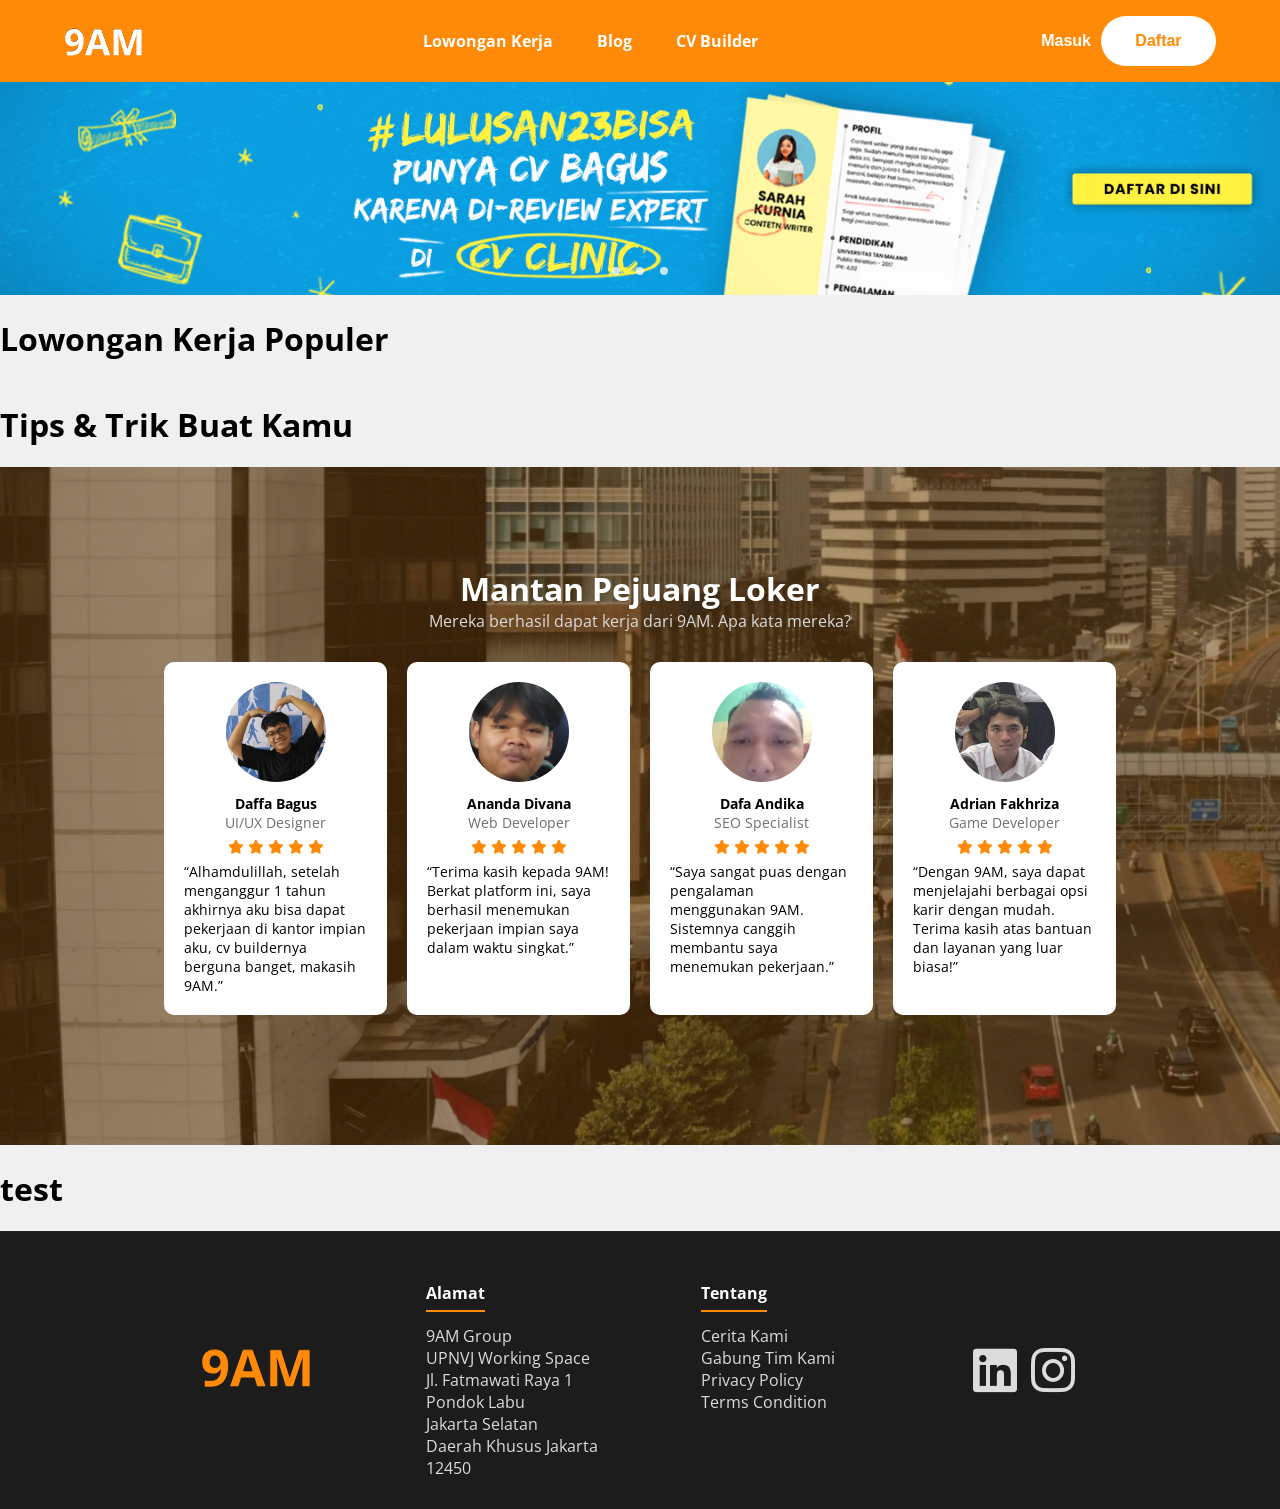
==== commit f7f382ab: "update login" ====
--- a/index.html
+++ b/index.html
@@ -10,7 +10,7 @@
     <link rel="preconnect" href="https://fonts.gstatic.com" crossorigin>
     <link href="https://fonts.googleapis.com/css2?family=Open+Sans:ital,wght@0,300..800;1,300..800&display=swap" rel="stylesheet">
     <link rel="stylesheet" href="https://cdnjs.cloudflare.com/ajax/libs/font-awesome/6.5.2/css/all.min.css" integrity="sha512-SnH5WK+bZxgPHs44uWIX+LLJAJ9/2PkPKZ5QiAj6Ta86w+fsb2TkcmfRyVX3pBnMFcV7oQPJkl9QevSCWr3W6A==" crossorigin="anonymous" referrerpolicy="no-referrer" />
-
+    <meta name="viewport" content="width=device-width, initial-scale=1">
 </head>
 <body>
     <!-- NAVBAR -->    
@@ -23,7 +23,7 @@
                 <li class="navli"><a href="#">CV Builder</a></li>
             </ul>
             <ul class="navbutton">
-                <button class="button-login"><a href="#">Masuk</a></button>
+                <button class="button-login"><a href="login.html">Masuk</a></button>
                 <button class="button-daftar"><a href="#">Daftar</a></button>
             </ul>
         </div>
@@ -46,7 +46,8 @@
     </section>
     
     <!-- CONTENT -->
-<h1>TEST</h1>
+<h1>Lowongan Kerja Populer</h1>
+<h1>Tips & Trik Buat Kamu</h1>
     <!-- TESTIMONI -->
     <main>
         <div class="containergambartesti">
--- a/style.css
+++ b/style.css
@@ -1,6 +1,7 @@
 *{
     text-decoration: none;
 }
+
 html{
     scroll-behavior: smooth;
     scroll-padding-top: 200px;
@@ -169,8 +170,9 @@
 .testicard p{
     text-align: left;
     display: -webkit-box; 
-    /* -webkit-line-clamp: 6;  */
+    -webkit-line-clamp: 10; 
     -webkit-box-orient: vertical;
+    text-overflow: ellipsis;
     margin: 0px;
     color: black;
 }
@@ -246,4 +248,21 @@
 .logosocmed a{
     margin: 0px 5px 0px 5px;
     font-size: 50px;
+}
+
+.login-content h2{
+    padding: 0%;
+    margin: 0%;
+}
+.containerloreg{
+    display: flex;
+}
+
+
+
+.logoloreg{
+    background-color: #FF8A08;
+    width: 50%;
+    height: 100%;
+
 }
